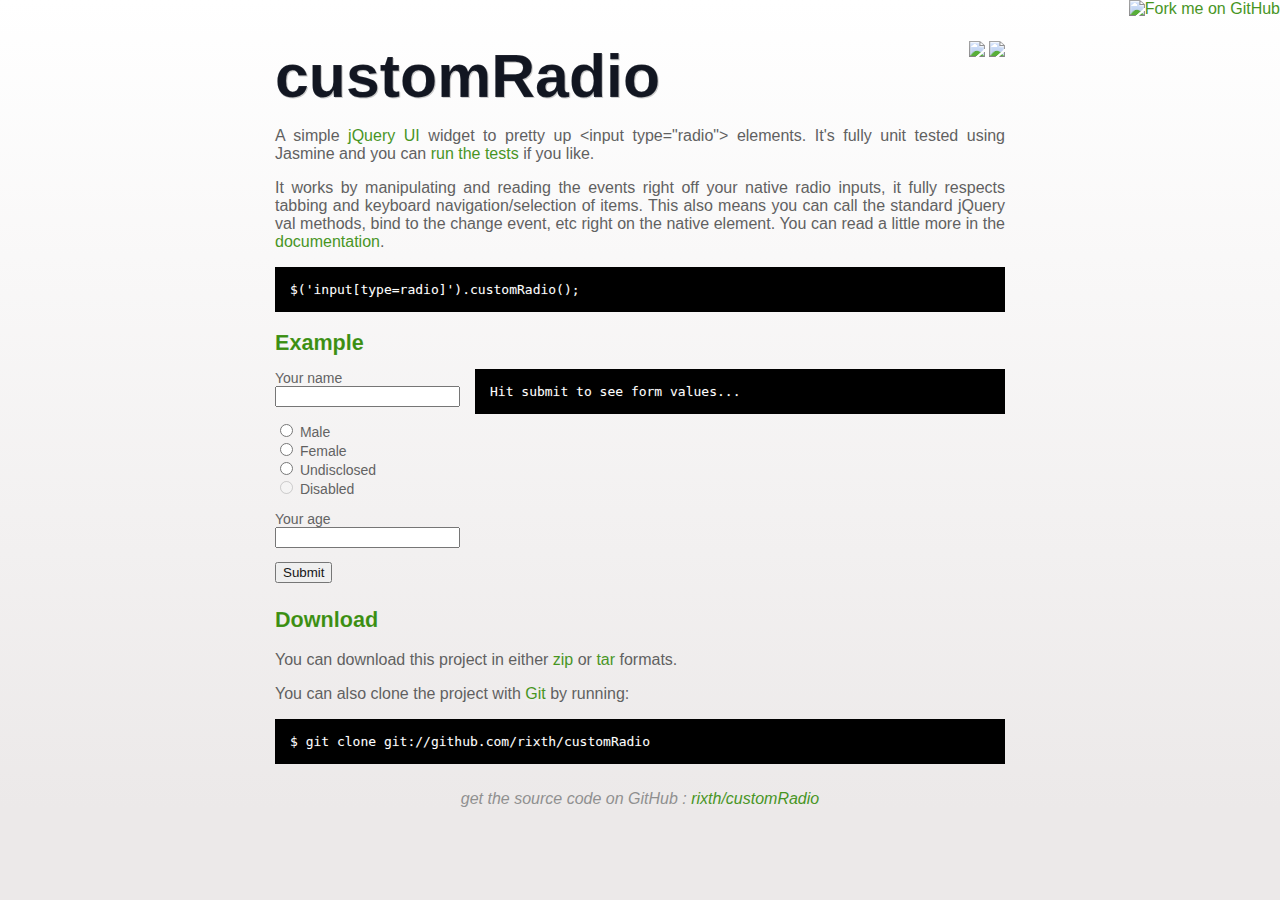
==== index.html @ 84b81412 "Yay, pages!" ====
<!DOCTYPE html>
<html>
<head>
  <meta charset='utf-8'>
  <title>customRadio by rixth @ GitHub</title>
  <link rel="stylesheet" href="style.css" />  
  <link rel="stylesheet" href="src/jquery.customRadio.css" />  
</head>

<body>
  <a href="http://github.com/rixth/customRadio">
    <img style="position: absolute; top: 0; right: 0; border: 0;" src="http://s3.amazonaws.com/github/ribbons/forkme_right_darkblue_121621.png" alt="Fork me on GitHub" />
  </a>

  <div id="container">
    <div class="download">
      <a href="http://github.com/rixth/customRadio/zipball/master">
        <img border="0" width="90" src="http://github.com/images/modules/download/zip.png">
      </a>
      <a href="http://github.com/rixth/customRadio/tarball/master">
        <img border="0" width="90" src="http://github.com/images/modules/download/tar.png">
      </a>
    </div>

    <h1>
      <a href="http://github.com/rixth/customRadio">customRadio</a>
    </h1>
    
    <p>
      A simple <a href="http://jqueryui.com">jQuery UI</a> widget to pretty up &lt;input type="radio"&gt; elements. It's fully unit tested using Jasmine and you can <a href="test/">run the tests</a> if you like.
    </p>

    <p>
      It works by manipulating and reading the events right off your native radio inputs, it fully respects tabbing and keyboard navigation/selection of items. This also means you can call the standard jQuery val methods, bind to the change event, etc right on the native element. You can read a little more in the <a href="https://github.com/rixth/customRadio">documentation</a>.
    </p>
    
    <pre>$('input[type=radio]').customRadio();</pre>
    
    <h2 style="margin-bottom: 0">Example</h2>
    
    <form>
      <p>
        <label for="textfield">Your name</label><br>
        <input type="text" id="textfield" name="name">
      </p>
      <p>
        <input type="radio" name="gender" value="male" id="gender_male"> <label for="gender_male">Male</label><br>
        <input type="radio" name="gender" value="female" id="gender_female"> <label for="gender_female">Female</label><br>
        <input type="radio" name="gender" value="undisclosed" id="gender_undis"> <label for="gender_undis">Undisclosed</label><br>
        <input type="radio" name="gender" disabled value="disabled" id="gender_disabled"> <label for="gender_disabled">Disabled</label><br>
      </p>
      <p>
        <label for="textfield-age">Your age</label><br>
        <input type="text" id="textfield-age" name="age">
      </p>
      <p>
        <input type="submit" value="Submit">
      </p>
    </form>
    
    <pre id="debug_log">Hit submit to see form values...<br></pre>
    
    <h2 style="clear:both;padding-top:10px;">Download</h2>
    
    <p>
      You can download this project in either
      <a href="http://github.com/rixth/customRadio/zipball/master">zip</a> or
      <a href="http://github.com/rixth/customRadio/tarball/master">tar</a> formats.
    </p>
    <p>
      You can also clone the project with <a href="http://git-scm.com">Git</a> by running:
      <pre>$ git clone git://github.com/rixth/customRadio</pre>
    </p>

    <div class="footer">
      get the source code on GitHub : <a href="http://github.com/rixth/customRadio">rixth/customRadio</a>
    </div>
  </div>
  
  <script src="http://ajax.googleapis.com/ajax/libs/jquery/1.5.2/jquery.min.js"></script>
  <script src="http://ajax.googleapis.com/ajax/libs/jqueryui/1.8.11/jquery-ui.min.js"></script>
  <script src="src/jquery.customRadio.js"></script>
  
  <script>
    $(document).ready(function () {
      function debug(what) {
        $('#debug_log').append(what + "<br>");
      }
      
      $('input[type=radio]').customRadio();

      $('form').submit(function () {
        debug($('form').serialize());
        return false;
      });
    });
  </script>
  
  <script>

    var _gaq = _gaq || [];
    _gaq.push(['_setAccount', 'UA-22065584-1']);
    _gaq.push(['_trackPageview']);

    (function() {
      var ga = document.createElement('script'); ga.type = 'text/javascript'; ga.async = true;
      ga.src = ('https:' == document.location.protocol ? 'https://ssl' : 'http://www') + '.google-analytics.com/ga.js';
      var s = document.getElementsByTagName('script')[0]; s.parentNode.insertBefore(ga, s);
    })();

  </script>
</body>
</html>
---- style.css ----
body {
  font-family: "Helvetica Neue", "Lucida Grande", "Arial";
  background: #F8F8F8;
  background: #ECE9E9 -webkit-gradient(linear, 0% 0%, 0% 100%, from(#fff), to(#ECE9E9))  no-repeat;
  background: #ECE9E9 -moz-linear-gradient(top, #fff, #ECE9E9) no-repeat;
  color: #555;
  margin: 0;
  text-align:justify;
  -webkit-text-stroke: 1px rgba(255, 255, 255, 0.1);
}

#container {
  margin: 0 auto;
  width: 730px;
}

h1 {
  font-size: 3.8em;
  color: #121621;
  margin-bottom: 3px;
  text-shadow: 1px 1px 0px #ccc;
}
h1 a {
  color: #121621;
  text-decoration: none;
}

h2 {
  font-size: 1.35em; color: #3a8e11;
}

a {
  color: #3a8e11;
}

form {
  font-size: 14px;
  float: left;
  width: 200px;
}
#debug_log {
  float: left;
  width: 500px;
}

.download {
  float: right;
}

pre {
  background: #000;
  color: #fff;
  padding: 15px;
}

.footer {
  text-align:center;
  padding-top:10px;
  font-style: italic;
  color: #888;
}
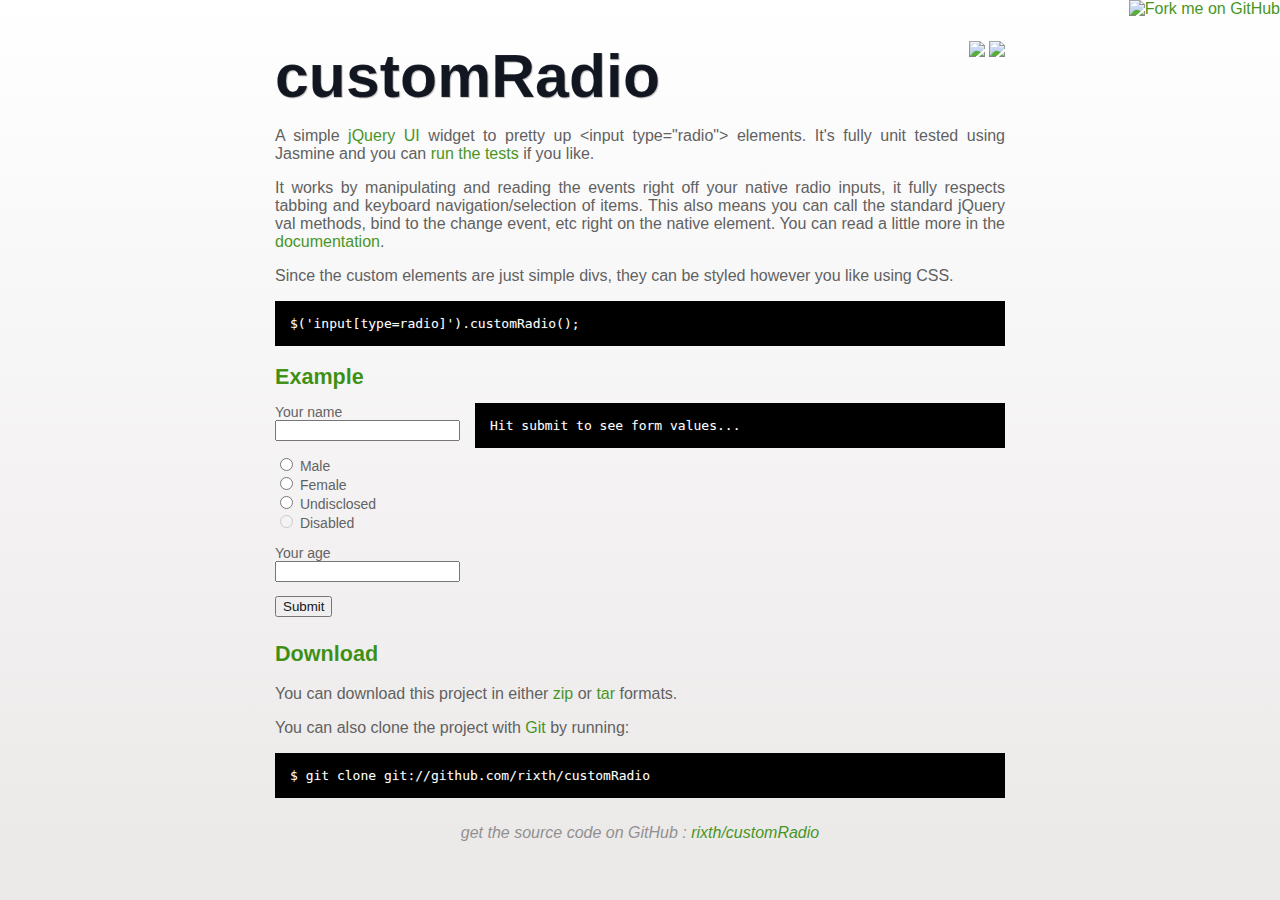
==== commit c95958ff: "add a little messaging around display customization" ====
--- a/index.html
+++ b/index.html
@@ -32,6 +32,10 @@
 
     <p>
       It works by manipulating and reading the events right off your native radio inputs, it fully respects tabbing and keyboard navigation/selection of items. This also means you can call the standard jQuery val methods, bind to the change event, etc right on the native element. You can read a little more in the <a href="https://github.com/rixth/customRadio">documentation</a>.
+    </p>
+    
+    <p>
+      Since the custom elements are just simple divs, they can be styled however you like using CSS.
     </p>
     
     <pre>$('input[type=radio]').customRadio();</pre>
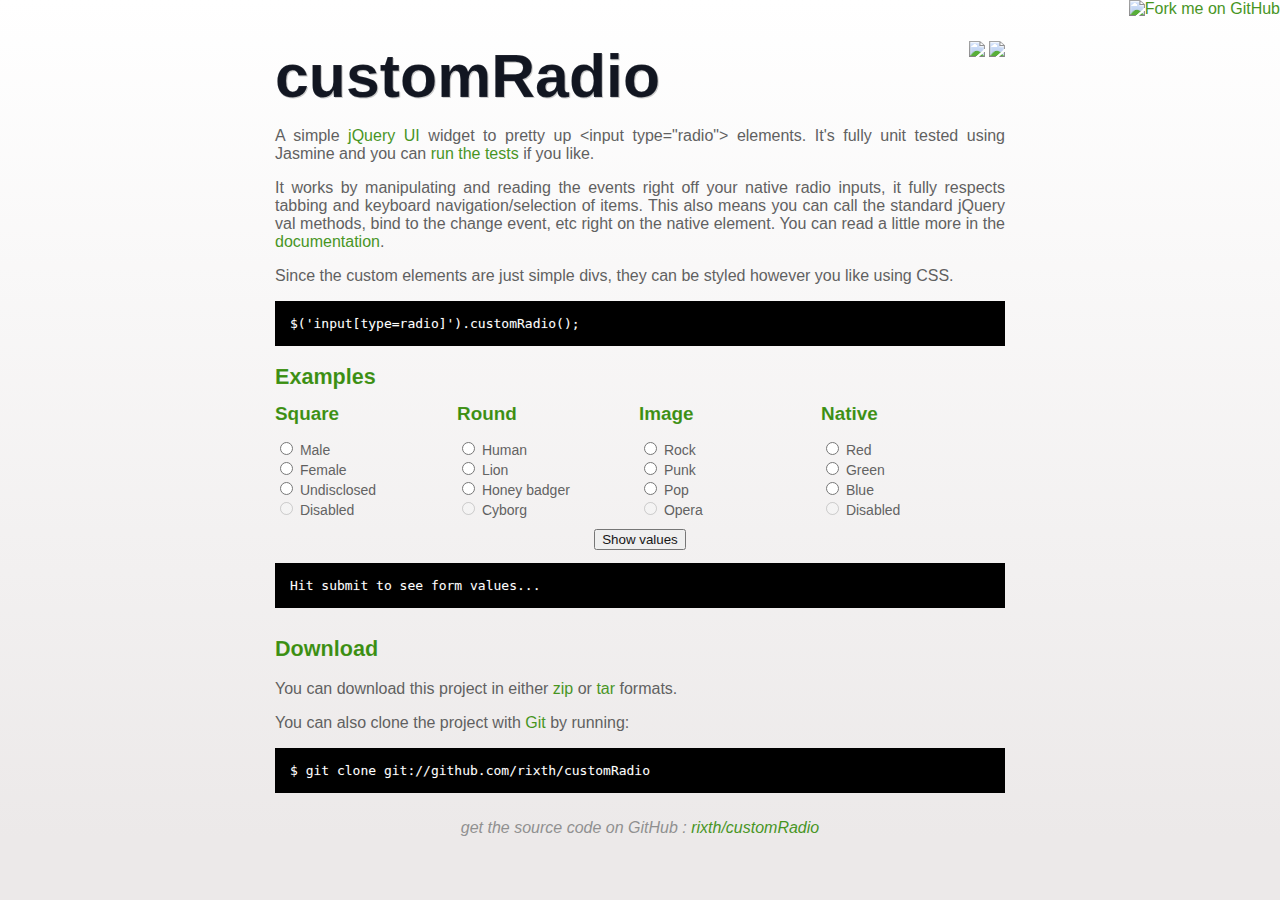
==== commit 0e8ec124: "Better examples" ====
--- a/index.html
+++ b/index.html
@@ -40,26 +40,44 @@
     
     <pre>$('input[type=radio]').customRadio();</pre>
     
-    <h2 style="margin-bottom: 0">Example</h2>
-    
+    <h2 style="margin-bottom: 0">Examples</h2>
+
     <form>
-      <p>
-        <label for="textfield">Your name</label><br>
-        <input type="text" id="textfield" name="name">
-      </p>
-      <p>
+      <div class="custom square example-container">
+        <h2>Square</h2>
         <input type="radio" name="gender" value="male" id="gender_male"> <label for="gender_male">Male</label><br>
         <input type="radio" name="gender" value="female" id="gender_female"> <label for="gender_female">Female</label><br>
         <input type="radio" name="gender" value="undisclosed" id="gender_undis"> <label for="gender_undis">Undisclosed</label><br>
         <input type="radio" name="gender" disabled value="disabled" id="gender_disabled"> <label for="gender_disabled">Disabled</label><br>
-      </p>
-      <p>
-        <label for="textfield-age">Your age</label><br>
-        <input type="text" id="textfield-age" name="age">
-      </p>
-      <p>
-        <input type="submit" value="Submit">
-      </p>
+      </div>
+
+      <div class="custom example-container">
+        <h2>Round</h2>
+        <input type="radio" name="species" value="human" id="species_h"> <label for="species_h">Human</label><br>
+        <input type="radio" name="species" value="lion" id="species_l"> <label for="species_l">Lion</label><br>
+        <input type="radio" name="species" value="honey badger" id="species_ho"> <label for="species_ho">Honey badger</label><br>
+        <input type="radio" name="species" disabled value="cyborg" id="species_c"> <label for="species_c">Cyborg</label><br>
+      </div>
+
+      <div class="image custom example-container">
+        <h2>Image</h2>
+        <input type="radio" name="genre" value="rock" id="genre_rock"> <label for="genre_rock">Rock</label><br>
+        <input type="radio" name="genre" value="punk" id="genre_punk"> <label for="genre_punk">Punk</label><br>
+        <input type="radio" name="genre" value="pop" id="genre_pop"> <label for="genre_pop">Pop</label><br>
+        <input type="radio" name="genre" disabled value="opera" id="genre_opera"> <label for="genre_opera">Opera</label><br>
+      </div>
+
+      <div class="example-container">
+        <h2>Native</h2>
+        <input type="radio" name="colour" value="red" id="colour_red"> <label for="colour_red">Red</label><br>
+        <input type="radio" name="colour" value="green" id="colour_green"> <label for="colour_green">Green</label><br>
+        <input type="radio" name="colour" value="blue" id="colour_blue"> <label for="colour_blue">Blue</label><br>
+        <input type="radio" name="colour" disabled value="disabled" id="colour_disabled"> <label for="colour_disabled">Disabled</label><br>
+      </div>
+      
+      <div style="text-align:center;clear:both">
+        <input type="submit" value="Show values">
+      </div>
     </form>
     
     <pre id="debug_log">Hit submit to see form values...<br></pre>
@@ -91,10 +109,10 @@
         $('#debug_log').append(what + "<br>");
       }
       
-      $('input[type=radio]').customRadio();
+      $('.custom input[type=radio]').customRadio();
 
       $('form').submit(function () {
-        debug($('form').serialize());
+        debug($('form').serialize() || 'Please select some options');
         return false;
       });
     });
--- a/style.css
+++ b/style.css
@@ -35,12 +35,10 @@
 
 form {
   font-size: 14px;
-  float: left;
-  width: 200px;
+  line-height: 18px;
 }
 #debug_log {
-  float: left;
-  width: 500px;
+  clear: both;
 }
 
 .download {
@@ -58,4 +56,31 @@
   padding-top:10px;
   font-style: italic;
   color: #888;
+}
+
+.example-container {
+  width: 172px;
+  float: left;
+  margin-right: 10px;
+  margin-bottom: 10px;
+}
+
+
+.square .ui-radioButton {
+  border-radius: 0;
+}
+
+.image .ui-radioButton {
+  background: url(http://p.yusukekamiyamane.com/icons/search/fugue/icons/cross-circle.png);
+  height: 16px;
+  width: 16px;
+  vertical-align: -3px;
+}
+
+.image .ui-radioButton-checked {
+  background: url(http://p.yusukekamiyamane.com/icons/search/fugue/icons/tick-circle.png);
+}
+
+.image .ui-radioButton-disabled {
+  background: url(http://p.yusukekamiyamane.com/icons/search/fugue/icons/json.png);
 }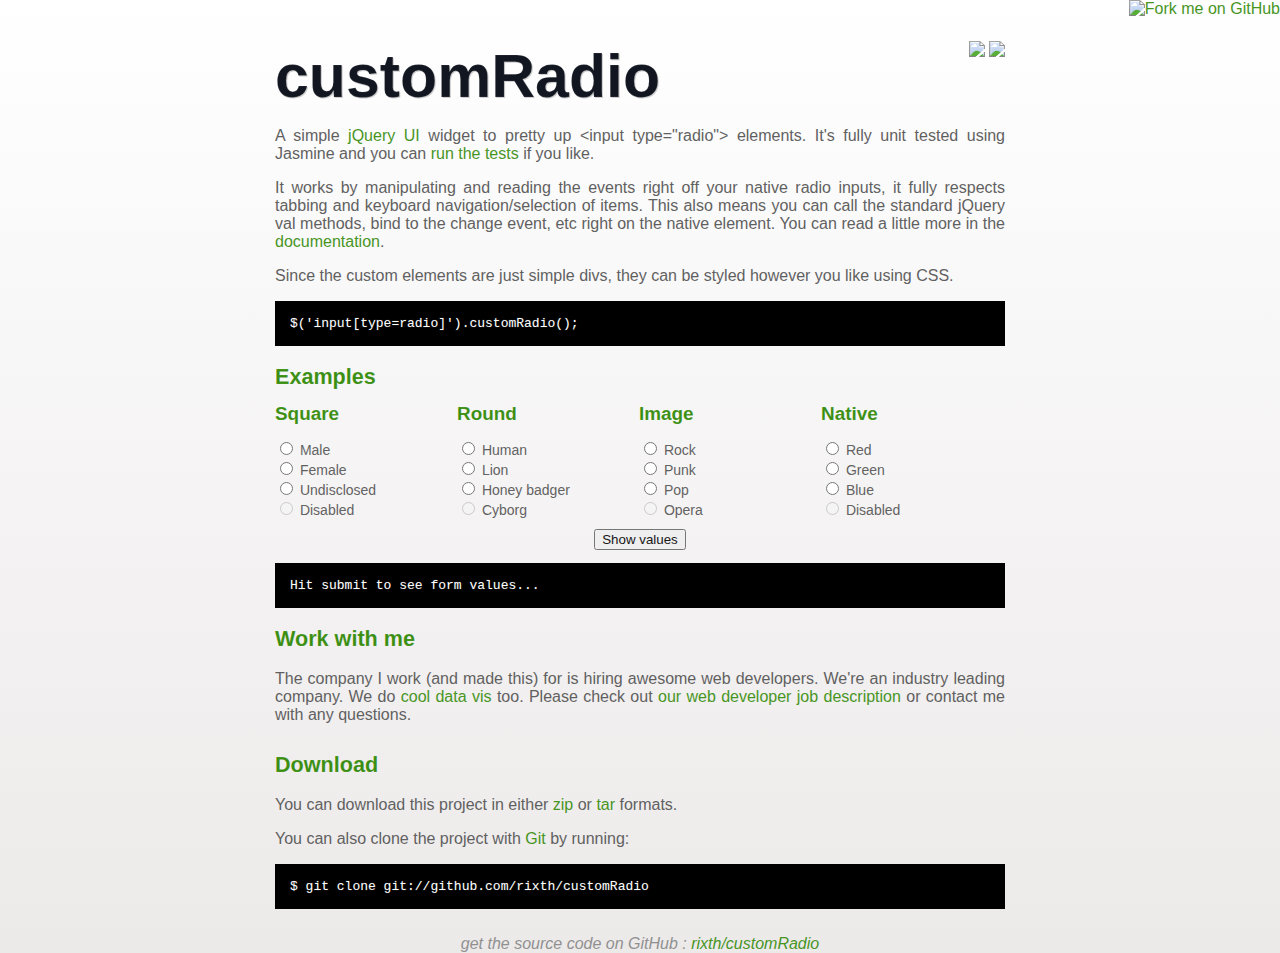
==== commit 80db97ea: "Added spam" ====
--- a/index.html
+++ b/index.html
@@ -82,6 +82,10 @@
     
     <pre id="debug_log">Hit submit to see form values...<br></pre>
     
+ <h2>Work with me</h2>
+<p>The company I work (and made this) for is hiring awesome web developers. We're an industry leading company. We do <a href="http://explore.trulia.com/datavis/priceredux/Q1-2011/">cool data vis</a> too. Please check out <a href="http://bit.ly/f44DMd">our web developer job description</a> or contact me with any questions.</p>
+
+
     <h2 style="clear:both;padding-top:10px;">Download</h2>
     
     <p>
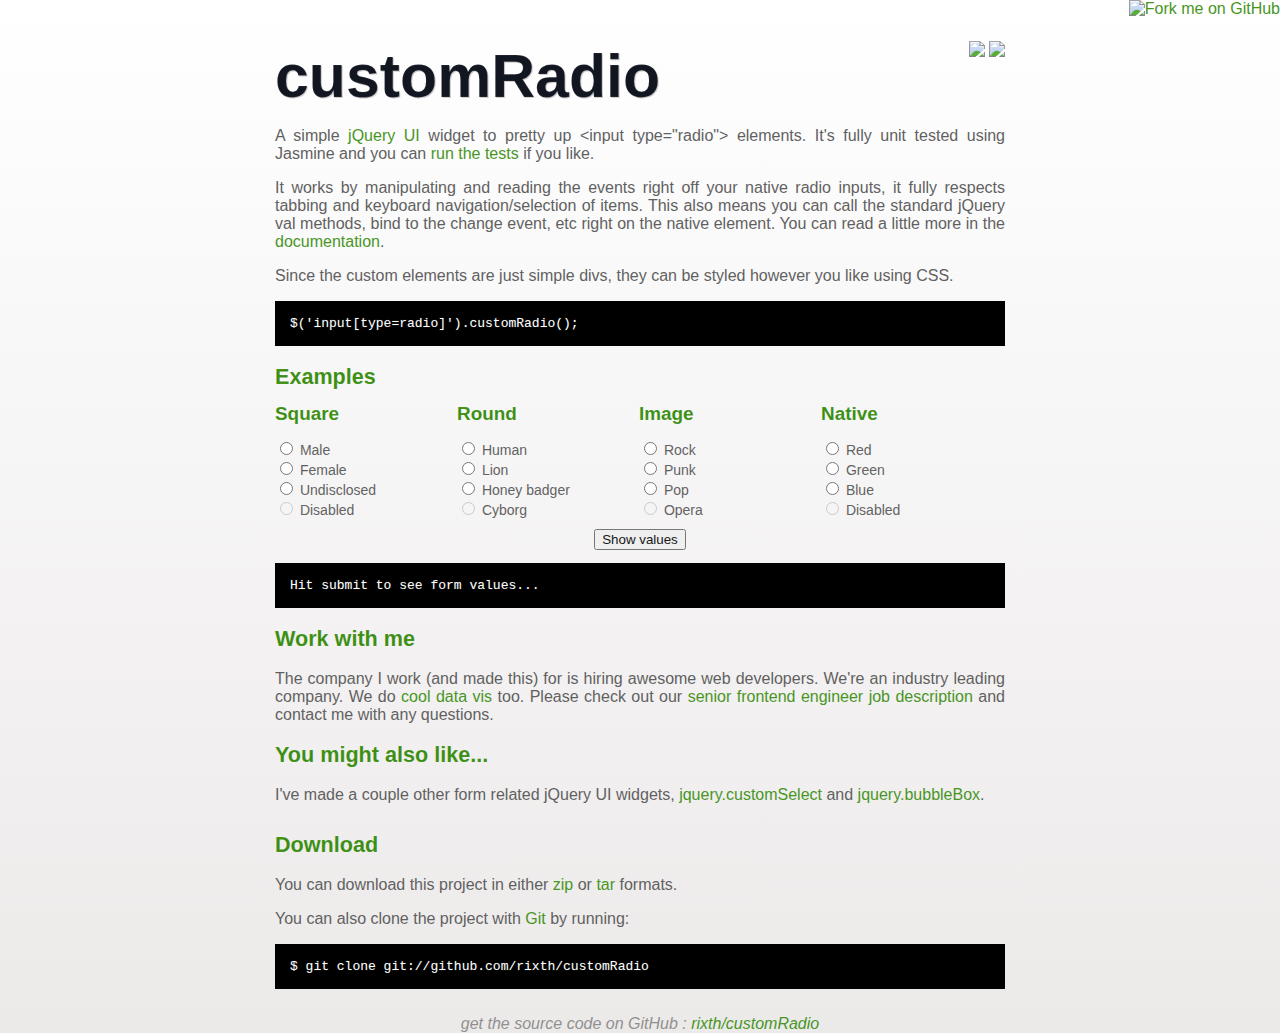
==== commit a1c94ff9: "Changed spam, added links to my other stuff" ====
--- a/index.html
+++ b/index.html
@@ -82,8 +82,11 @@
     
     <pre id="debug_log">Hit submit to see form values...<br></pre>
     
- <h2>Work with me</h2>
-<p>The company I work (and made this) for is hiring awesome web developers. We're an industry leading company. We do <a href="http://explore.trulia.com/datavis/priceredux/Q1-2011/">cool data vis</a> too. Please check out <a href="http://bit.ly/f44DMd">our web developer job description</a> or contact me with any questions.</p>
+    <h2>Work with me</h2>
+    <p>The company I work (and made this) for is hiring awesome web developers. We're an industry leading company. We do <a href="http://explore.trulia.com/datavis/priceredux/Q1-2011/">cool data vis</a> too. Please check out our <a href="http://bit.ly/f44DMd">senior frontend engineer job description</a> and contact me with any questions.</p>
+
+    <h2>You might also like...</h2>
+    <p>I've made a couple other form related jQuery UI widgets, <a href="http://rixth.github.com/customSelect/">jquery.customSelect</a> and <a href="http://rixth.github.com/bubbleBox/">jquery.bubbleBox</a>.</p>
 
 
     <h2 style="clear:both;padding-top:10px;">Download</h2>
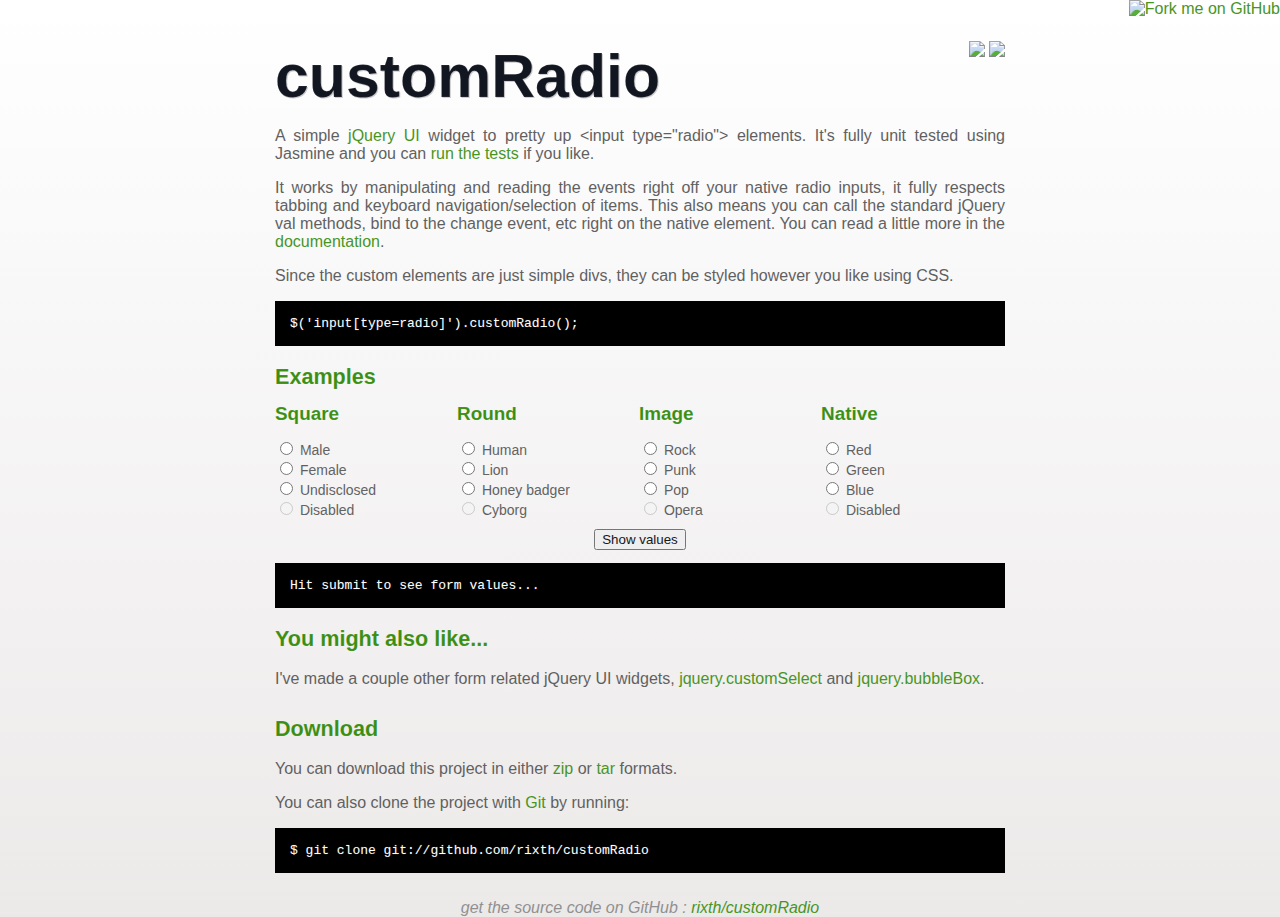
==== commit cbbc5a96: "Remove work with me section" ====
--- a/index.html
+++ b/index.html
@@ -81,9 +81,6 @@
     </form>
     
     <pre id="debug_log">Hit submit to see form values...<br></pre>
-    
-    <h2>Work with me</h2>
-    <p>The company I work (and made this) for is hiring awesome web developers. We're an industry leading company. We do <a href="http://explore.trulia.com/datavis/priceredux/Q1-2011/">cool data vis</a> too. Please check out our <a href="http://bit.ly/f44DMd">senior frontend engineer job description</a> and contact me with any questions.</p>
 
     <h2>You might also like...</h2>
     <p>I've made a couple other form related jQuery UI widgets, <a href="http://rixth.github.com/customSelect/">jquery.customSelect</a> and <a href="http://rixth.github.com/bubbleBox/">jquery.bubbleBox</a>.</p>
